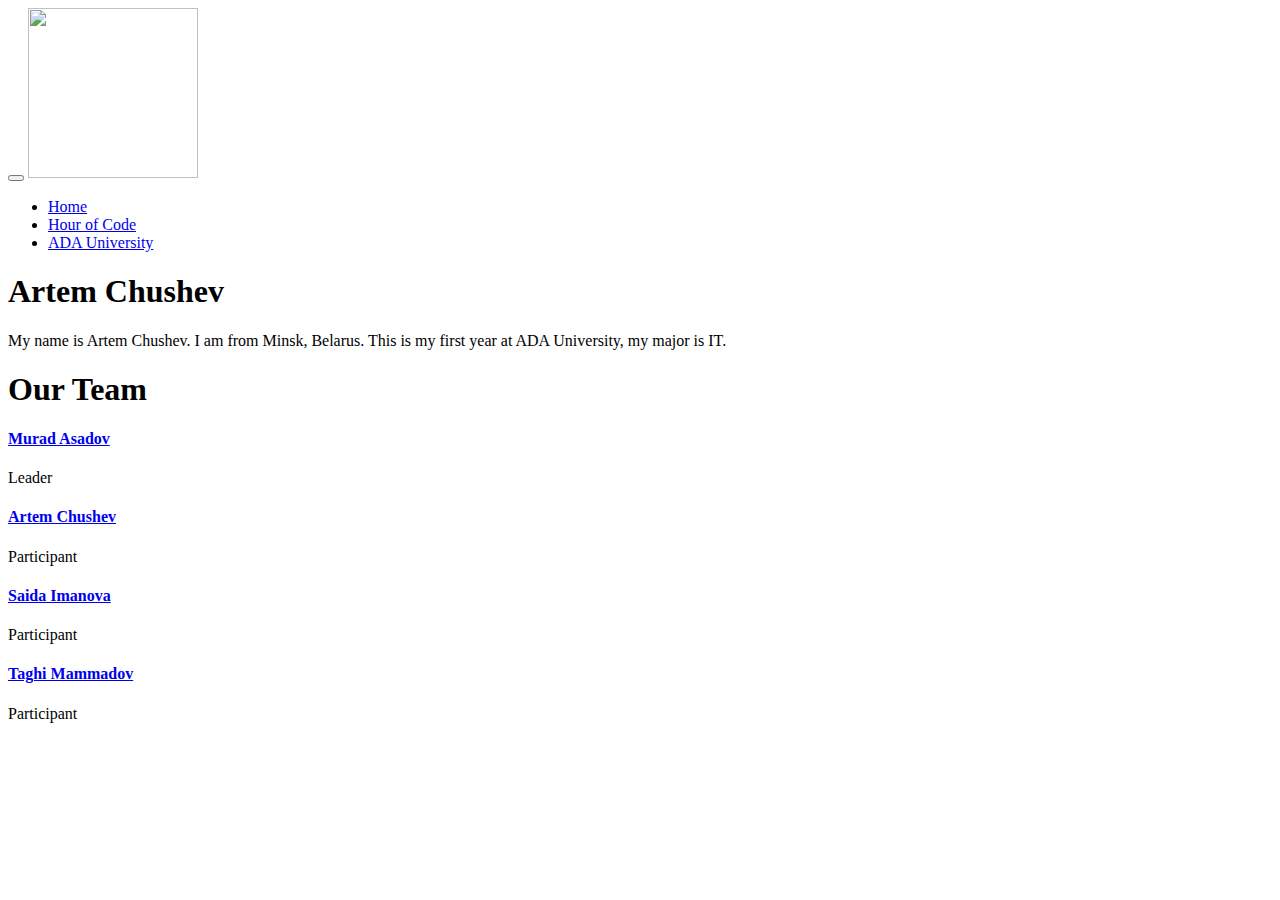
==== artemchushev.html @ 00abc5f7 "Add files via upload" ====
<!DOCTYPE html>

<html>
<head>
	<title>Artem Chushev</title>
	<link rel="stylesheet" type="text/css" href="css/bootstrap.min.css">
	<link rel="stylesheet" type="text/css" href="http://fonts.googleapis.com/css?family=Roboto:400,100,300,500">
	<link rel="stylesheet" type="text/css" href="css/font-awesome.min.css">
	<link rel="stylesheet" type="text/css" href="css/style_Main.css">
	<link rel="stylesheet" href="css/animate.css">


</head>
<body>
<div class="header-div">

<nav class="navbar navbar-default">
  <div class="container">
    <div class="navbar-header logo-div bounceInLeft wow" data-wow-duration="2s">
      <button type="button" class="navbar-toggle collapsed" data-toggle="collapse" data-target="#bs-example-navbar-collapse-1" aria-expanded="false">
      </button>
	  <a><img src="logo.png" width="170" height="170"></a>
      
    </div>
    <div class="collapse navbar-collapse top-right-menu-ul bounceInRight wow" id="bs-example-navbar-collapse-1" data-wow-duration="4s">
      <ul class="nav navbar-nav navbar-right">
		<li><a href="main.html">Home</a></li>
        <li><a href="hourofcode.html">Hour of Code</a></li>
        <li><a href="https://www.ada.edu.az/" target="_blank">ADA University </a></li>
      </ul>
    </div>
  </div>
</nav>

<div class="container wow bounceInDown" data-wow-duration="5s">
	<div class="row">
		<div class="col-md-offset-2 col-md-8 text-center slide-text">
			<h1>Artem Chushev</h1>
			<p>My name is Artem Chushev. I am from Minsk, Belarus. This is my first year at ADA University, my major is IT. </p>
		</div>
		<div class="col-md-offset-2"></div>
	</div>
</div>

</div>

<div class="container" id="features">
	<div class="row">
		<div class="col-md-12">
			<div class="main_heading">
				<h1>Our Team</h1>
				<div  class="text-center"><span class="underline"></span></div>
			</div>
		</div>
	</div>
	<div class="row">
		<div class="col-md-3 col-sm-6">
			<div class="features-div">
			   <i class="fa fa-code"></i>
			   <h4><a href="muradasadov.html">Murad Asadov</a></h4>
			   <p>Leader</p>
			</div>
		</div>
		<div class="col-md-3 col-sm-6">
			<div class="features-div">
			   <i class="fa fa-code"></i>
			   <h4><a href="artemchushev.html">Artem Chushev</a></h4>
			   <p>Participant</p>
			</div>
		</div>
		<div class="col-md-3 col-sm-6">
			<div class="features-div">
			   <i class="fa fa-code"></i>
			   <h4><a href="saidaimanova.html">Saida Imanova</a></h4>
			   <p>Participant</p>
			</div>			
		</div>
		<div class="col-md-3 col-sm-6">
			<div class="features-div">
			   <i class="fa fa-code"></i>
			   <h4><a href="taghimammadov.html">Taghi Mammadov</a></h4>
			   <p>Participant</p>
			</div>
		
		</div>
	</div>
</div>

</body>
</html>
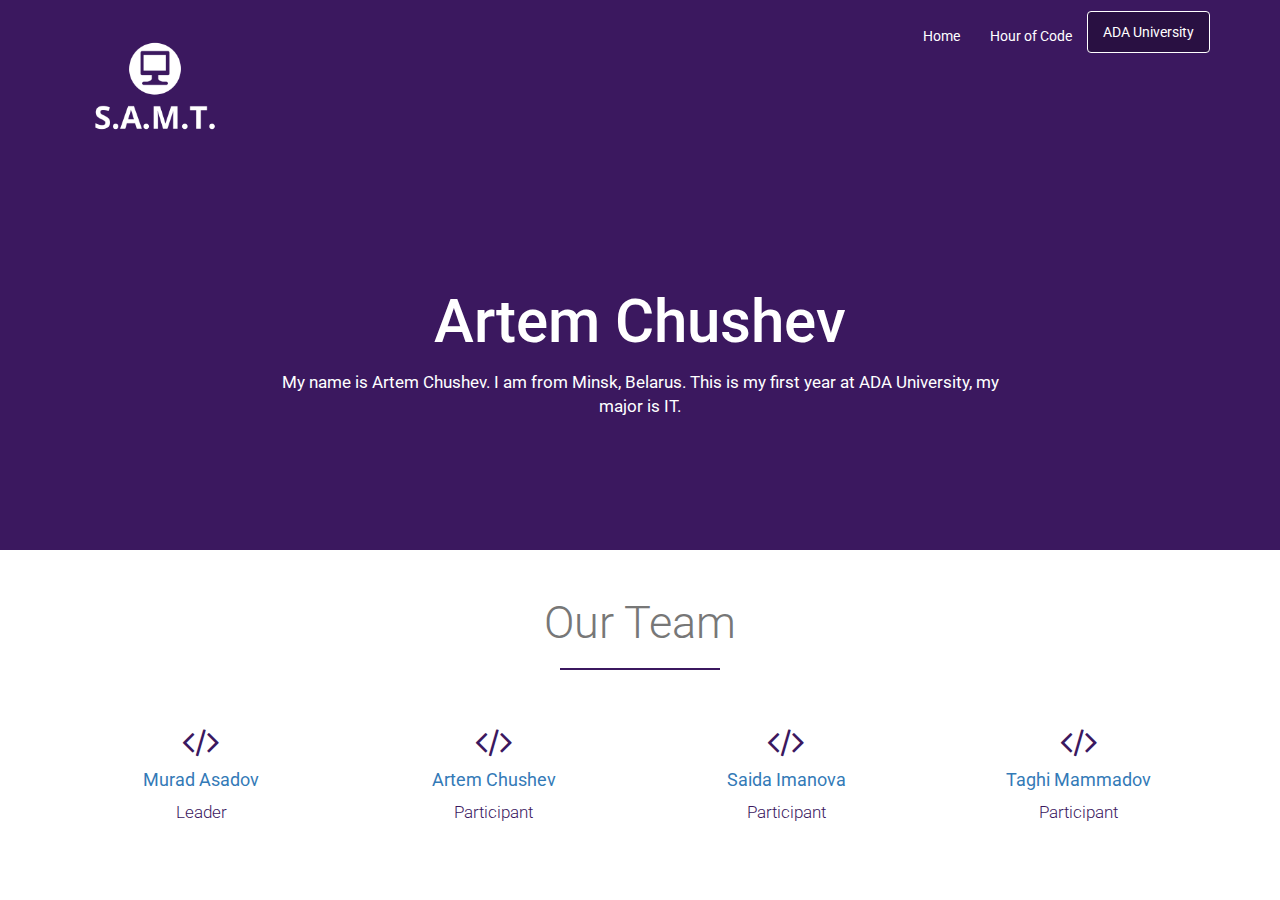
==== commit 07a09144: "Merge branch 'main' of https://github.com/ADA-SITE-SITE1101-2022-Fall/website-team-02" ====
--- a/artemchushev.html
+++ b/artemchushev.html
@@ -19,7 +19,7 @@
     <div class="navbar-header logo-div bounceInLeft wow" data-wow-duration="2s">
       <button type="button" class="navbar-toggle collapsed" data-toggle="collapse" data-target="#bs-example-navbar-collapse-1" aria-expanded="false">
       </button>
-	  <a><img src="logo.png" width="170" height="170"></a>
+	  <a><img src="logo.png" alt="media" width="170" height="170"></a>
       
     </div>
     <div class="collapse navbar-collapse top-right-menu-ul bounceInRight wow" id="bs-example-navbar-collapse-1" data-wow-duration="4s">
@@ -87,4 +87,4 @@
 </div>
 
 </body>
-</html>+</html>
--- a/css/style_Main.css
+++ b/css/style_Main.css
@@ -0,0 +1,306 @@
+body
+{
+	font-family: 'Roboto' !important;
+	overflow-x: hidden;
+}
+
+.main_heading {
+    margin: 50px 0px;
+}
+
+.main_heading h1
+{
+	font-size: 45px;
+    font-weight: 300;
+    text-align: center;
+    line-height: 45px;
+    color: #777;
+}
+
+.underline
+{
+    display: inline-block;
+    width: 160px;
+    height: 2px;
+    background-color: #3B185F;
+}
+
+.header-div
+{
+	height: 550px;
+    background-color: #65cd00;
+}
+
+.logo-div a
+{
+    color: #fff !important;
+    font-size: 28px;
+    margin-top: 5px;
+}
+
+.navbar-nav li:nth-last-child(1) a
+{
+    background: rgba(0, 0, 0, 0.3);
+    border: 1px solid #fff;
+    border-radius: 4px;
+    padding-top: 10px;
+    padding-bottom: 10px;
+}
+
+.top-right-menu-ul
+{
+	margin-top: 10px;
+}
+
+.slide-text
+{
+	color: #fff;
+	margin-top: 80px;
+}
+
+.slide-text h1
+{
+    line-height: 60px;
+    font-size: 60px;
+    margin-bottom: 18px;
+}
+
+.slide-text p
+{
+	font-size: 17px;
+}
+
+.features-div
+{
+	text-align: center;
+    -webkit-transition: all .15s linear;
+    -moz-transition: all .15s linear;
+    -ms-transition: all .15s linear;
+    -o-transition: all .15s linear;
+    transition: all .15s linear;
+	color: #3B185F;
+}
+
+.features-div:hover
+{
+	margin-top: -10px;
+	color: #3B185F;
+}
+
+
+.features-div i
+{
+	font-size: 35px;
+    font-weight: 300;
+    color: #3B185F;
+}
+
+.features-div h4
+{
+    color: #3B185F;
+    font-weight: 400;
+	
+}
+
+.features-div p
+{
+    color: #3B185F;
+    font-size: 17px;
+    font-weight: 300;
+    line-height: 25px;
+	
+}
+
+.more-features-div
+{
+    margin-top: 40px;
+	overflow: hidden;
+	color: #3B185F;
+}
+
+.more-feature-div
+{
+    background: #3B185F;
+    border-top: 1px solid #ddd;
+    border-bottom: 1px solid #ddd;	
+    margin: 70px 0px;
+    margin-bottom: 0px;      
+    padding: 50px 0px;  
+}
+
+.more-feature-div .col-md-6 img
+{
+    width: 100%;
+	color: #3B185F;
+}
+
+.more-features-div-icon {
+    float: left;
+    width: 60px;
+    height: 60px;
+    padding-top: 6px;
+    background: #3B185F;
+    -moz-border-radius: 50%;
+    -webkit-border-radius: 50%;
+    border-radius: 50%;
+    font-size: 30px;
+    color: #3B185F;
+    line-height: 45px;
+    text-align: center;
+}
+
+.more-features-div-heading {
+    float: right;
+    width: 86%;
+    margin-top: 0;
+    font-weight: 400;    
+}
+
+.more-features-div-description
+{
+	float: right;
+    width: 86%;
+    font-weight: 300;
+}
+
+.btn-link-1 {
+    position: relative;
+    display: inline-block;
+    height: 50px;
+    margin: 0 5px;
+    padding: 16px 20px 0 20px;
+    background: #61C103;
+    font-size: 16px;
+    font-weight: 300;
+    line-height: 16px;
+    color: #fff;
+    -moz-border-radius: 4px;
+    -webkit-border-radius: 4px;
+    border-radius: 4px;
+}
+
+.navbar-default {
+    background-color: transparent;
+    border-color: transparent;
+}
+
+.navbar-nav li a
+{
+	color: #fff !important;
+}
+
+.navbar-default .navbar-toggle {
+    border-color: #FFF;
+}
+
+.navbar-default .navbar-toggle .icon-bar {
+    background-color: #FFF;
+}
+
+.navbar-default .navbar-toggle:focus, .navbar-default .navbar-toggle:hover {
+    background-color: transparent;
+}
+
+body
+{
+	font-family: 'Roboto' !important;
+	overflow-x: hidden;
+}
+
+.main_heading {
+    margin: 50px 0px;
+}
+
+.main_heading h1
+{
+	font-size: 45px;
+    font-weight: 300;
+    text-align: center;
+    line-height: 45px;
+    color: #777;
+}
+
+.underline
+{
+    display: inline-block;
+    width: 160px;
+    height: 2px;
+    background-color: #3B185F;
+}
+
+.header-div
+{
+	height: 550px;
+    background-color: #3B185F;
+}
+
+.logo-div a
+{
+    color: #fff !important;
+    font-size: 28px;
+    margin-top: 5px;
+}
+
+.navbar-nav li:nth-last-child(1) a
+{
+    background: rgba(0, 0, 0, 0.3);
+    border: 1px solid #f<!-- End col-md-3-->ff;
+    border-radius: 4px;
+    padding-top: 10px;
+    padding-bottom: 10px;
+	color: #3B185F;
+}
+
+.top-right-menu-ul
+{
+	margin-top: 10px;
+}
+
+.slide-text
+{
+	color: #fff;
+	margin-top: 80px;
+}
+
+.slide-text h1
+{
+    line-height: 60px;
+    font-size: 60px;
+    margin-bottom: 18px;
+}
+
+.slide-text p
+{
+	font-size: 17px;
+}
+
+.center {
+  display: block;
+  margin-left: auto;
+  margin-right: auto;
+  width: 80%;
+}
+
+.vid-border{
+  position: relative;
+  height: 480px;
+  width: 854px;
+  border: 6px;
+  overflow: hidden;
+  display: block;
+  margin-left: auto;
+  margin-right: auto;
+  width: 75%;
+  border-style: solid;
+  border-color: #3B185F;
+}
+#vid {
+  position: absolute;
+  top:-5px;
+  left:-5px;
+  height: 480px;
+  width: 854px;
+}
+
+
+
